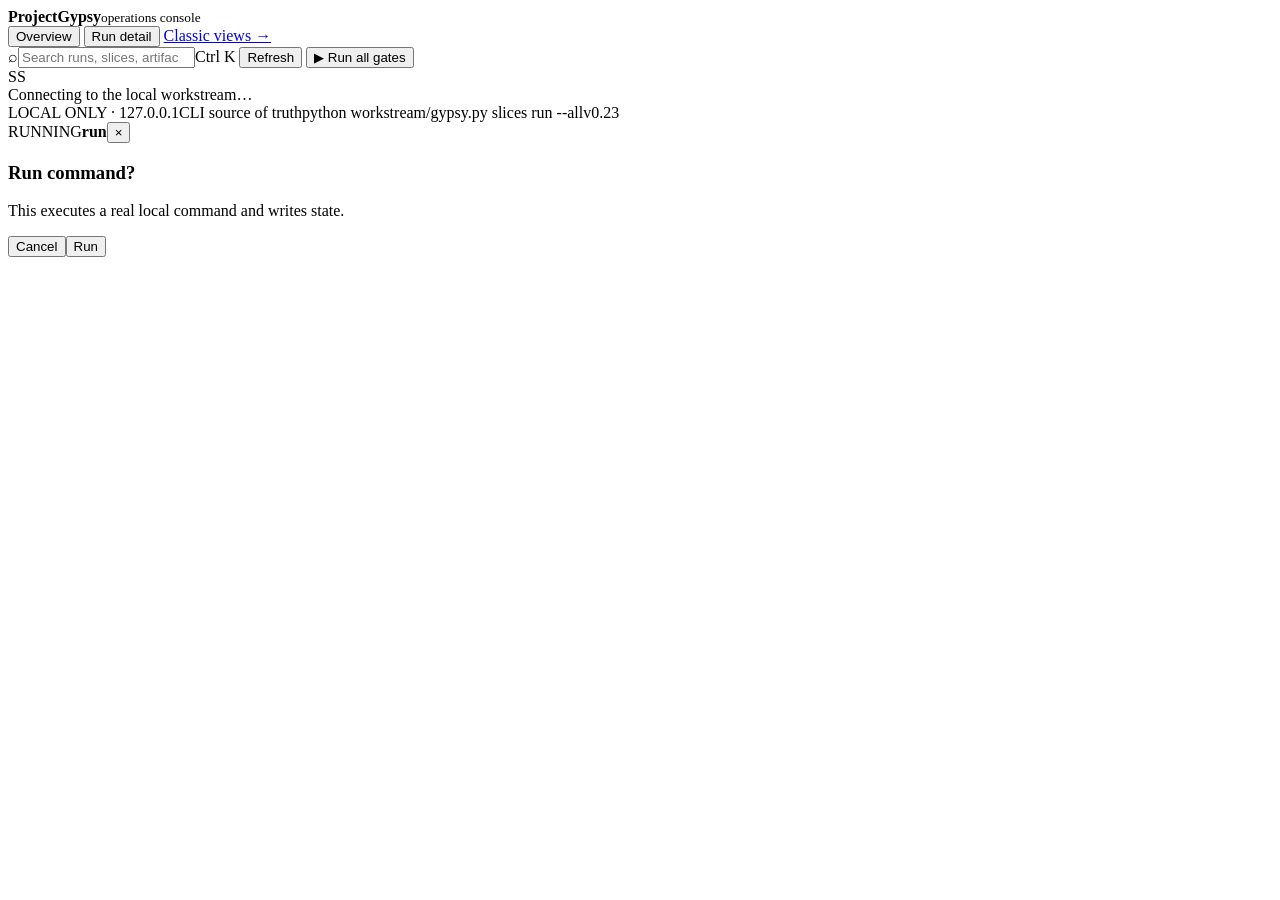
==== design/dashboard-v2/index.html @ 7f435ec8 "Build operations console overview and run detail" ====
<!doctype html>
<html lang="en"><head><meta charset="utf-8"><meta name="viewport" content="width=device-width,initial-scale=1">
<meta name="gypsy-token" content="__TOKEN__">
<title>ProjectGypsy — operations console</title>
<link rel="stylesheet" href="/classic.css">
<link rel="stylesheet" href="/mockups.css">
<link rel="stylesheet" href="/app.css">
<script defer src="/app.js"></script></head>
<body><div class="app">
  <header class="top">
    <div class="brand"><span class="mark"></span><div><b>ProjectGypsy</b><small>operations console</small></div></div>
    <nav class="tabs" aria-label="Views">
      <button class="tab" data-view="overview">Overview</button>
      <button class="tab" data-view="run">Run detail</button>
      <a class="classic" href="/classic">Classic views →</a>
    </nav>
    <label class="search"><span>⌕</span><input id="search" type="search" placeholder="Search runs, slices, artifacts…" autocomplete="off"><span class="key">Ctrl K</span></label>
    <button class="btn ghost small" id="refresh">Refresh</button>
    <button class="btn primary" id="run-all">▶ Run all gates</button>
    <div class="avatar">SS</div>
  </header>
  <div id="shell" class="body"><div class="loading">Connecting to the local workstream…</div></div>
  <footer class="foot"><span>LOCAL ONLY · 127.0.0.1</span><span class="grow"></span><span>CLI source of truth</span><span class="grow"></span><span class="cmd">python workstream/gypsy.py slices run --all</span><span>v0.23</span></footer>
</div>
<div class="job" id="job"><div class="job-h"><span id="job-state" class="status">RUNNING</span><b id="job-title">run</b><button class="close" id="job-close">×</button></div><div class="job-body" id="job-output"></div><div class="job-foot"><span id="job-meta"></span></div></div>
<div class="modal" id="modal"><div class="dialog"><h3 id="modal-title">Run command?</h3><p id="modal-hint">This executes a real local command and writes state.</p><div class="cmd" id="modal-cmd"></div><div class="row"><button class="btn ghost" id="modal-cancel">Cancel</button><button class="btn primary" id="modal-run">Run</button></div></div></div>
<div class="toast" id="toast"></div>
</body></html>
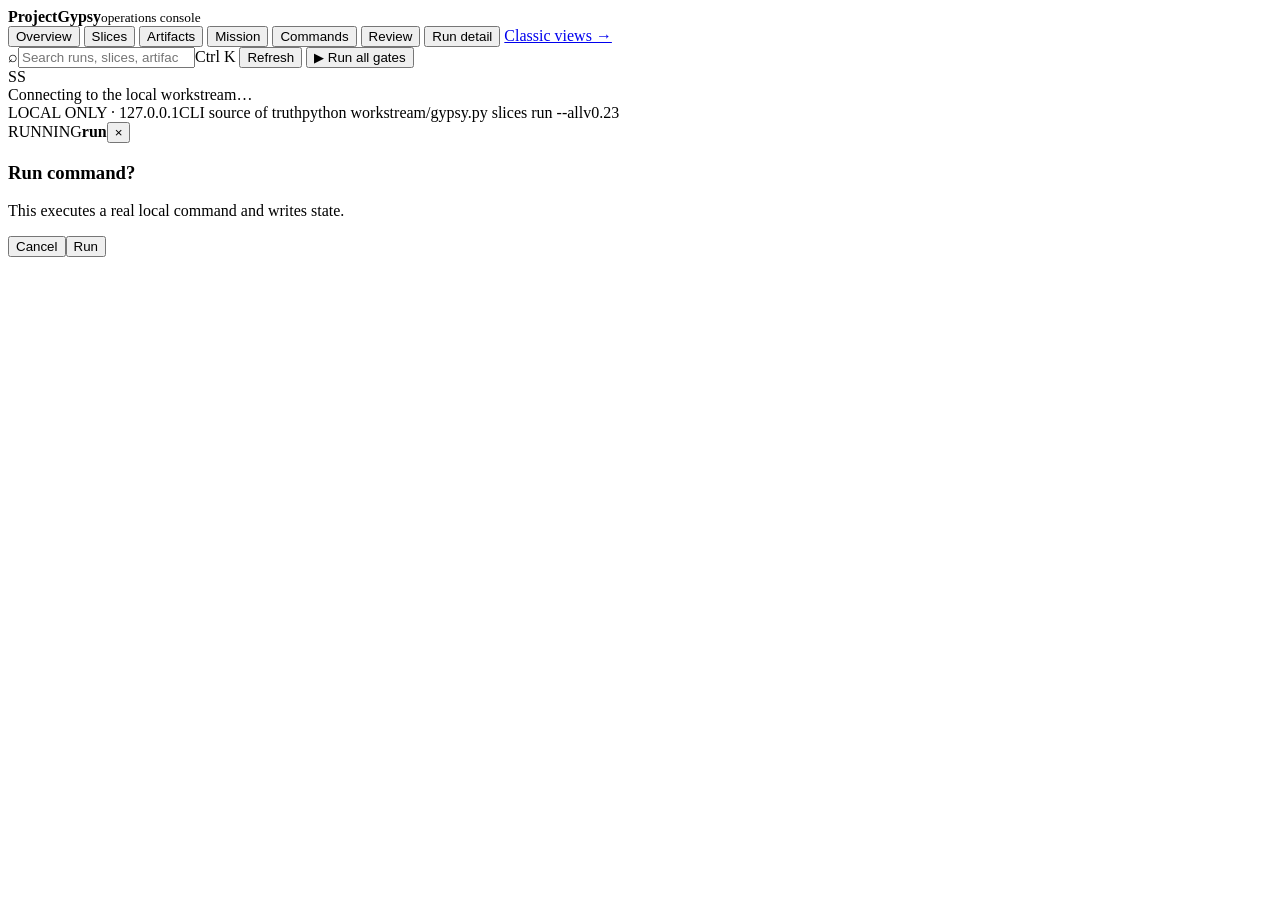
==== commit 60dedbe1: "Add remaining operations-console screens" ====
--- a/design/dashboard-v2/index.html
+++ b/design/dashboard-v2/index.html
@@ -11,6 +11,11 @@
     <div class="brand"><span class="mark"></span><div><b>ProjectGypsy</b><small>operations console</small></div></div>
     <nav class="tabs" aria-label="Views">
       <button class="tab" data-view="overview">Overview</button>
+      <button class="tab" data-view="slices">Slices</button>
+      <button class="tab" data-view="artifacts">Artifacts</button>
+      <button class="tab" data-view="mission">Mission</button>
+      <button class="tab" data-view="commands">Commands</button>
+      <button class="tab" data-view="review">Review</button>
       <button class="tab" data-view="run">Run detail</button>
       <a class="classic" href="/classic">Classic views →</a>
     </nav>
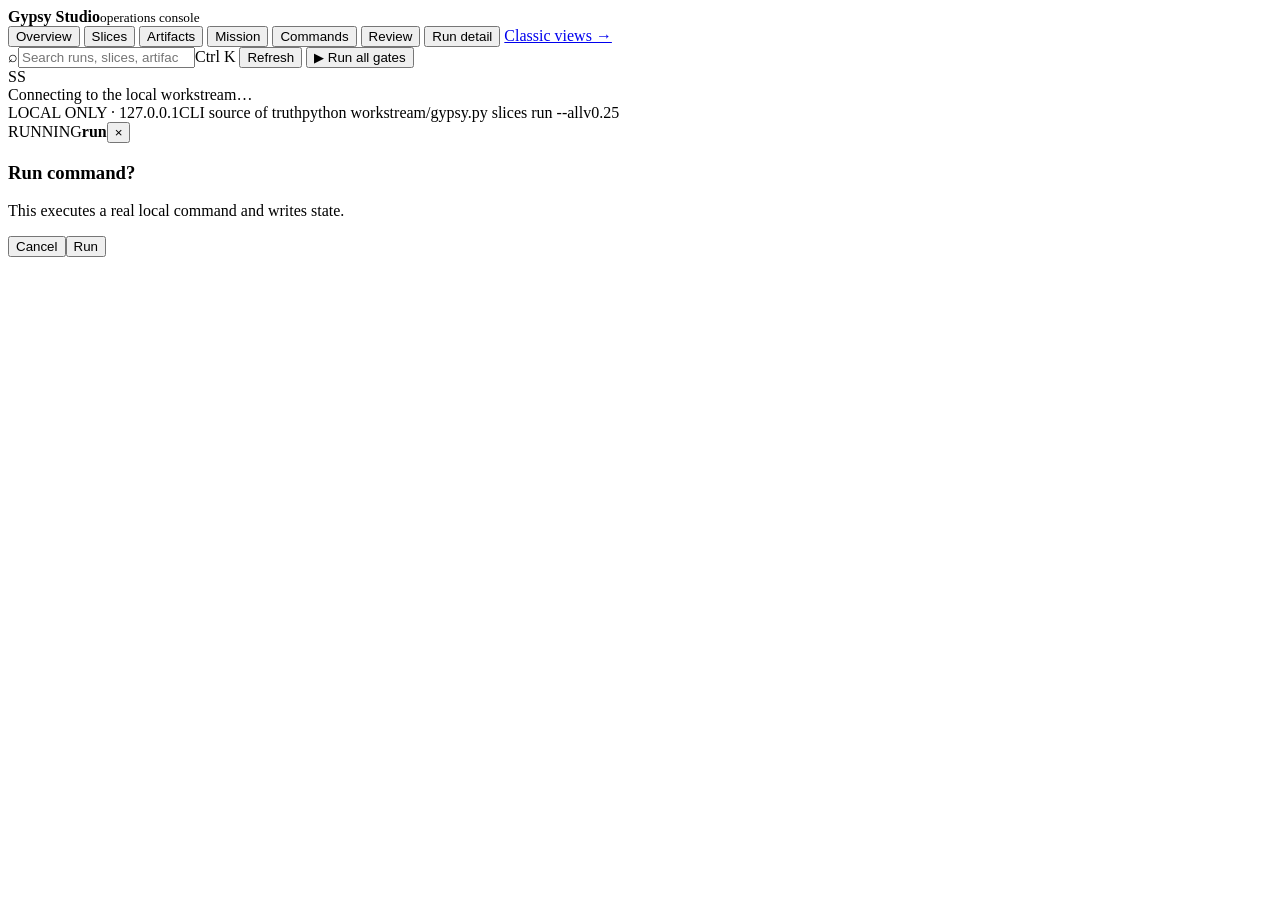
==== commit a3ddf685: "Rename product to Gypsy Studio and add agent guide" ====
--- a/design/dashboard-v2/index.html
+++ b/design/dashboard-v2/index.html
@@ -1,14 +1,14 @@
 <!doctype html>
 <html lang="en"><head><meta charset="utf-8"><meta name="viewport" content="width=device-width,initial-scale=1">
 <meta name="gypsy-token" content="__TOKEN__">
-<title>ProjectGypsy — operations console</title>
+<title>Gypsy Studio — operations console</title>
 <link rel="stylesheet" href="/classic.css">
 <link rel="stylesheet" href="/mockups.css">
 <link rel="stylesheet" href="/app.css">
 <script defer src="/app.js"></script></head>
 <body><div class="app">
   <header class="top">
-    <div class="brand"><span class="mark"></span><div><b>ProjectGypsy</b><small>operations console</small></div></div>
+    <div class="brand"><span class="mark"></span><div><b>Gypsy Studio</b><small>operations console</small></div></div>
     <nav class="tabs" aria-label="Views">
       <button class="tab" data-view="overview">Overview</button>
       <button class="tab" data-view="slices">Slices</button>
@@ -25,7 +25,7 @@
     <div class="avatar">SS</div>
   </header>
   <div id="shell" class="body"><div class="loading">Connecting to the local workstream…</div></div>
-  <footer class="foot"><span>LOCAL ONLY · 127.0.0.1</span><span class="grow"></span><span>CLI source of truth</span><span class="grow"></span><span class="cmd">python workstream/gypsy.py slices run --all</span><span>v0.23</span></footer>
+  <footer class="foot"><span>LOCAL ONLY · 127.0.0.1</span><span class="grow"></span><span>CLI source of truth</span><span class="grow"></span><span class="cmd">python workstream/gypsy.py slices run --all</span><span>v0.25</span></footer>
 </div>
 <div class="job" id="job"><div class="job-h"><span id="job-state" class="status">RUNNING</span><b id="job-title">run</b><button class="close" id="job-close">×</button></div><div class="job-body" id="job-output"></div><div class="job-foot"><span id="job-meta"></span></div></div>
 <div class="modal" id="modal"><div class="dialog"><h3 id="modal-title">Run command?</h3><p id="modal-hint">This executes a real local command and writes state.</p><div class="cmd" id="modal-cmd"></div><div class="row"><button class="btn ghost" id="modal-cancel">Cancel</button><button class="btn primary" id="modal-run">Run</button></div></div></div>
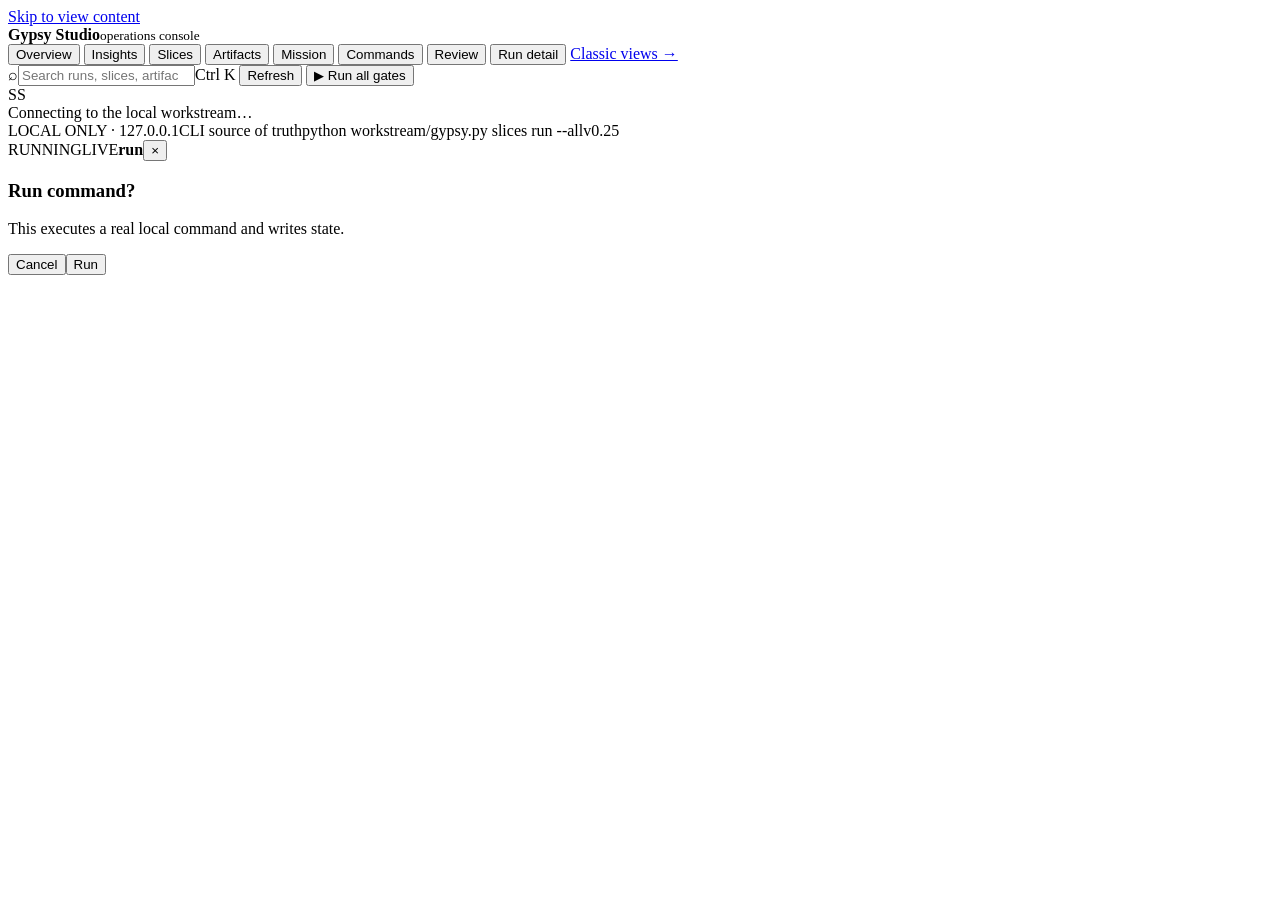
==== commit a95512ce: "Build Gypsy P0 upgrades: cache, parallel, quality gates, catalog and Insights UI" ====
--- a/design/dashboard-v2/index.html
+++ b/design/dashboard-v2/index.html
@@ -6,28 +6,29 @@
 <link rel="stylesheet" href="/mockups.css">
 <link rel="stylesheet" href="/app.css">
 <script defer src="/app.js"></script></head>
-<body><div class="app">
+<body><a class="skip" href="#shell">Skip to view content</a><div class="app">
   <header class="top">
     <div class="brand"><span class="mark"></span><div><b>Gypsy Studio</b><small>operations console</small></div></div>
-    <nav class="tabs" aria-label="Views">
-      <button class="tab" data-view="overview">Overview</button>
-      <button class="tab" data-view="slices">Slices</button>
-      <button class="tab" data-view="artifacts">Artifacts</button>
-      <button class="tab" data-view="mission">Mission</button>
-      <button class="tab" data-view="commands">Commands</button>
-      <button class="tab" data-view="review">Review</button>
-      <button class="tab" data-view="run">Run detail</button>
+    <nav class="tabs" role="tablist" aria-label="Views">
+      <button class="tab" role="tab" aria-selected="true" data-view="overview">Overview</button>
+      <button class="tab" role="tab" aria-selected="false" tabindex="-1" data-view="insights">Insights</button>
+      <button class="tab" role="tab" aria-selected="false" tabindex="-1" data-view="slices">Slices</button>
+      <button class="tab" role="tab" aria-selected="false" tabindex="-1" data-view="artifacts">Artifacts</button>
+      <button class="tab" role="tab" aria-selected="false" tabindex="-1" data-view="mission">Mission</button>
+      <button class="tab" role="tab" aria-selected="false" tabindex="-1" data-view="commands">Commands</button>
+      <button class="tab" role="tab" aria-selected="false" tabindex="-1" data-view="review">Review</button>
+      <button class="tab" role="tab" aria-selected="false" tabindex="-1" data-view="run">Run detail</button>
       <a class="classic" href="/classic">Classic views →</a>
     </nav>
-    <label class="search"><span>⌕</span><input id="search" type="search" placeholder="Search runs, slices, artifacts…" autocomplete="off"><span class="key">Ctrl K</span></label>
-    <button class="btn ghost small" id="refresh">Refresh</button>
+    <label class="search"><span aria-hidden="true">⌕</span><input id="search" type="search" placeholder="Search runs, slices, artifacts…" autocomplete="off" aria-label="Search runs, slices and artifacts"><span class="key">Ctrl K</span></label>
+    <button class="btn ghost small" id="refresh" aria-label="Refresh state">Refresh</button>
     <button class="btn primary" id="run-all">▶ Run all gates</button>
-    <div class="avatar">SS</div>
+    <div class="avatar" aria-hidden="true">SS</div>
   </header>
-  <div id="shell" class="body"><div class="loading">Connecting to the local workstream…</div></div>
+  <div id="shell" class="body" role="main" tabindex="-1"><div class="loading">Connecting to the local workstream…</div></div>
   <footer class="foot"><span>LOCAL ONLY · 127.0.0.1</span><span class="grow"></span><span>CLI source of truth</span><span class="grow"></span><span class="cmd">python workstream/gypsy.py slices run --all</span><span>v0.25</span></footer>
 </div>
-<div class="job" id="job"><div class="job-h"><span id="job-state" class="status">RUNNING</span><b id="job-title">run</b><button class="close" id="job-close">×</button></div><div class="job-body" id="job-output"></div><div class="job-foot"><span id="job-meta"></span></div></div>
-<div class="modal" id="modal"><div class="dialog"><h3 id="modal-title">Run command?</h3><p id="modal-hint">This executes a real local command and writes state.</p><div class="cmd" id="modal-cmd"></div><div class="row"><button class="btn ghost" id="modal-cancel">Cancel</button><button class="btn primary" id="modal-run">Run</button></div></div></div>
-<div class="toast" id="toast"></div>
-</body></html>+<div class="job" id="job" aria-live="polite"><div class="job-h"><span id="job-state" class="status">RUNNING</span><span class="live" id="job-live">LIVE</span><b id="job-title">run</b><button class="close" id="job-close" aria-label="Close job drawer">×</button></div><div class="job-body" id="job-output"></div><div class="job-actions" id="job-actions"></div><div class="job-foot"><span id="job-meta"></span></div></div>
+<div class="modal" id="modal" role="dialog" aria-modal="true" aria-labelledby="modal-title"><div class="dialog"><h3 id="modal-title">Run command?</h3><p id="modal-hint">This executes a real local command and writes state.</p><div class="cmd" id="modal-cmd"></div><div class="row"><button class="btn ghost" id="modal-cancel">Cancel</button><button class="btn primary" id="modal-run">Run</button></div></div></div>
+<div class="toast" id="toast" role="status" aria-live="polite"></div>
+</body></html>
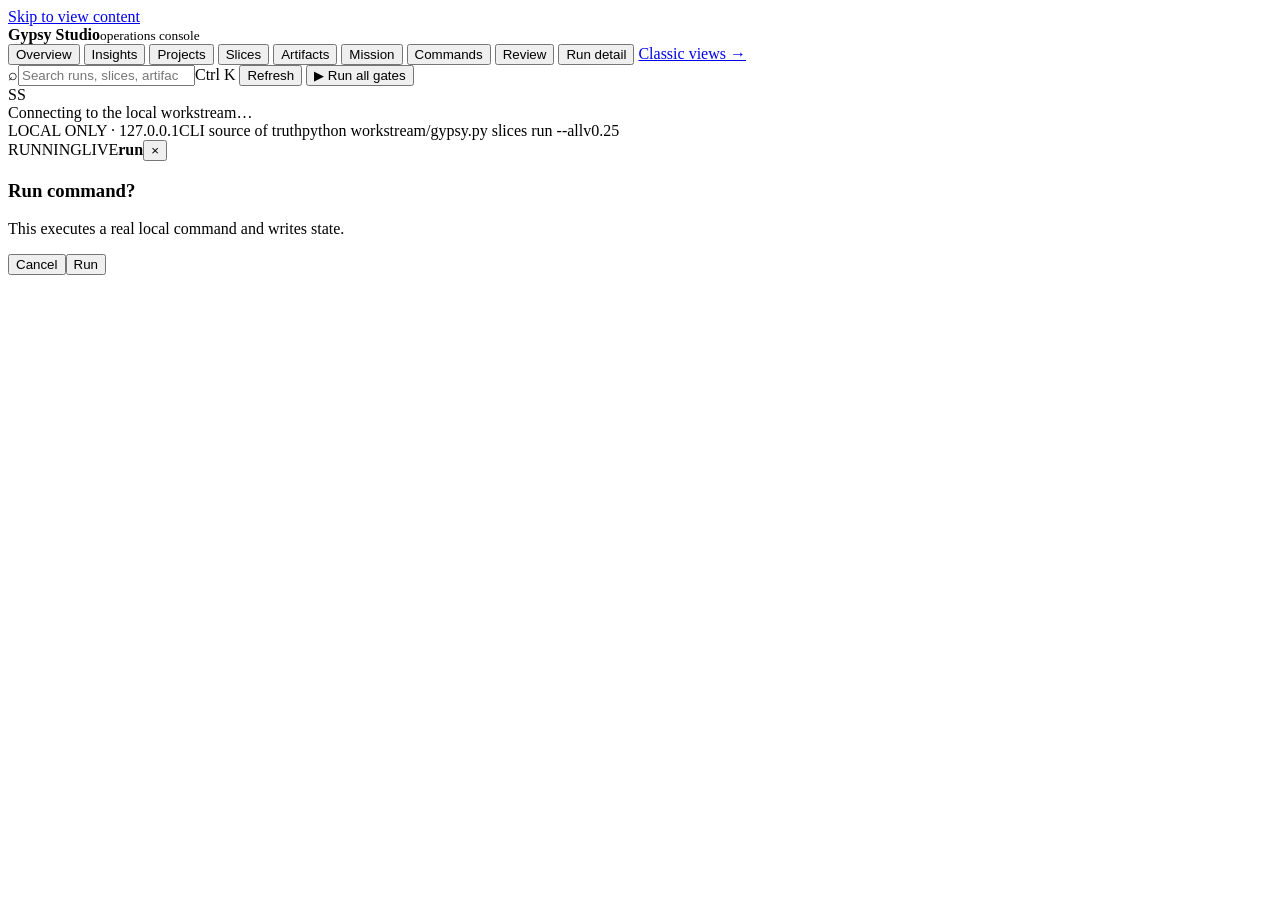
==== commit e5b4d3a7: "Add authenticated remote action cache and Projects view" ====
--- a/design/dashboard-v2/index.html
+++ b/design/dashboard-v2/index.html
@@ -12,6 +12,7 @@
     <nav class="tabs" role="tablist" aria-label="Views">
       <button class="tab" role="tab" aria-selected="true" data-view="overview">Overview</button>
       <button class="tab" role="tab" aria-selected="false" tabindex="-1" data-view="insights">Insights</button>
+      <button class="tab" role="tab" aria-selected="false" tabindex="-1" data-view="projects">Projects</button>
       <button class="tab" role="tab" aria-selected="false" tabindex="-1" data-view="slices">Slices</button>
       <button class="tab" role="tab" aria-selected="false" tabindex="-1" data-view="artifacts">Artifacts</button>
       <button class="tab" role="tab" aria-selected="false" tabindex="-1" data-view="mission">Mission</button>
@@ -20,7 +21,7 @@
       <button class="tab" role="tab" aria-selected="false" tabindex="-1" data-view="run">Run detail</button>
       <a class="classic" href="/classic">Classic views →</a>
     </nav>
-    <label class="search"><span aria-hidden="true">⌕</span><input id="search" type="search" placeholder="Search runs, slices, artifacts…" autocomplete="off" aria-label="Search runs, slices and artifacts"><span class="key">Ctrl K</span></label>
+    <label class="search"><span aria-hidden="true">⌕</span><input id="search" type="search" placeholder="Search runs, slices, artifacts, projects…" autocomplete="off" aria-label="Search runs, slices, artifacts and projects"><span class="key">Ctrl K</span></label>
     <button class="btn ghost small" id="refresh" aria-label="Refresh state">Refresh</button>
     <button class="btn primary" id="run-all">▶ Run all gates</button>
     <div class="avatar" aria-hidden="true">SS</div>
